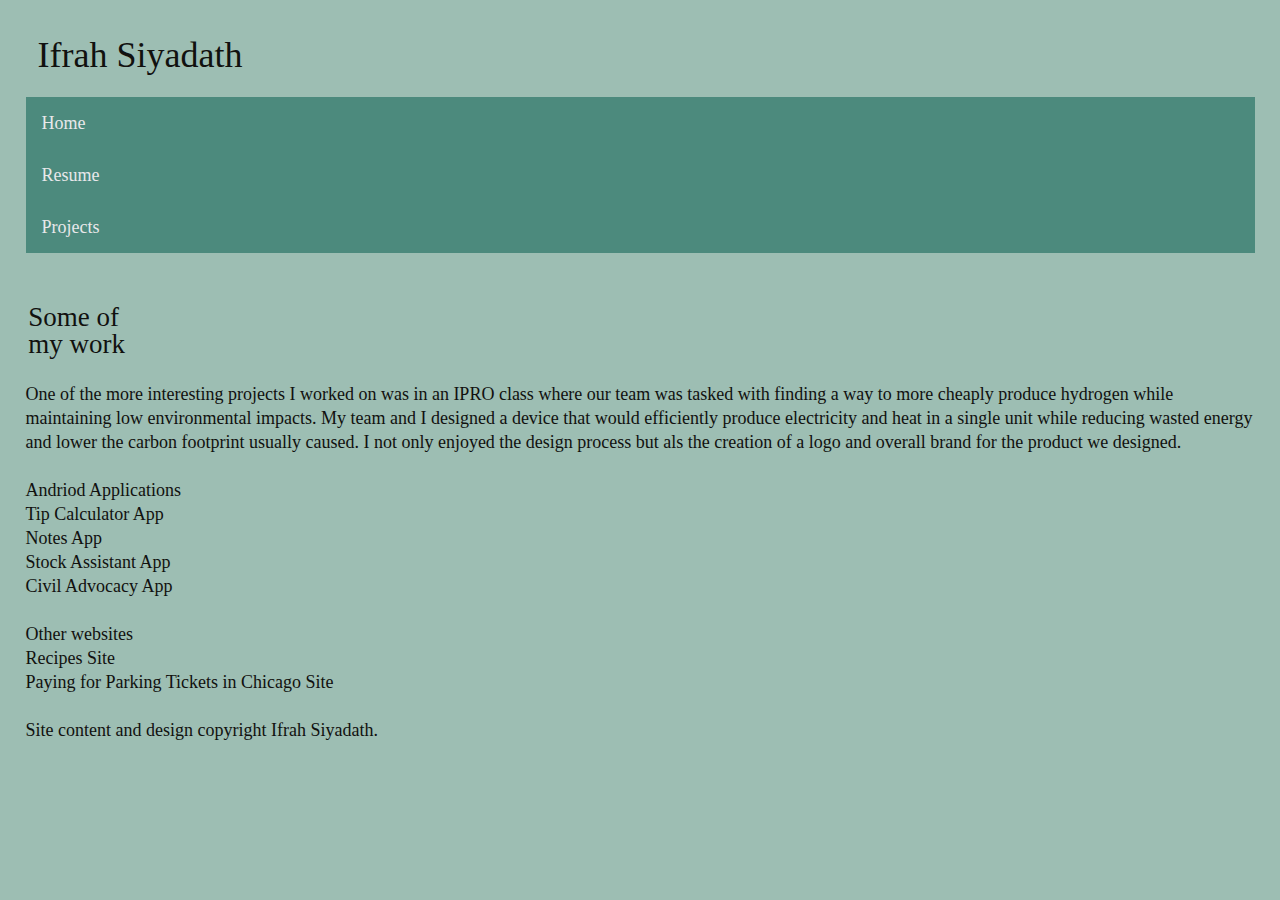
==== projects/index.html @ b67d9abb "Fix broken link from projects to ressume" ====
<!DOCTYPE html>
<html lang="en">
  <head>
    <meta charset="utf-8" />
    <meta name="viewport" content="width=device-widith, initial-scale=1.0, shrink-to-fit=no"/>
    <link rel="stylesheet" href="../assets/css/screen.css"/>
    <title>Projects: Ifrah Siyadath</title>
  </head>
  <body>
    <header id="header">
      <h1>Ifrah Siyadath</h1>
      <nav id="nav">
        <ul>
          <li><a href="../">Home</a></li>
          <li><a href="../resume">Resume</a></li>
          <li><a href="">Projects</a></li>
        </ul>
      </nav>
    </header>
    <main id="content">
      <article id="projects">
        <h2>Some of my work</h2>
        <p>One of the more interesting projects I worked on was in an IPRO class where our team was
          tasked with finding a way to more cheaply produce hydrogen while maintaining low environmental impacts.
          My team and I designed a device that would efficiently produce electricity and heat in a
          single unit while reducing wasted energy and lower the carbon footprint usually caused. I
          not only enjoyed the design process but als the creation of a logo and overall brand for
          the product we designed.</p>
        <h3>Andriod Applications</h3>
        <ul>
          <li>Tip Calculator App</li>
          <li>Notes App</li>
          <li>Stock Assistant App</li>
          <li>Civil Advocacy App</li>
        </ul>
        <h3>Other websites</h3>
        <ul>
          <li>Recipes Site</li>
          <li>Paying for Parking Tickets in Chicago Site</li>
        </ul>
    </article>
    </main>
    <footer id="footer">
      <p>Site content and design copyright Ifrah Siyadath.</p>
    </footer>

  </body>
</html>
---- assets/css/screen.css ----
/* http://meyerweb.com/eric/tools/css/reset/
   v2.0 | 20110126
   License: none (public domain)
*/
/* stylelint-disable */
a,abbr,acronym,address,applet,article,aside,audio,b,big,blockquote,body,canvas,caption,center,cite,code,dd,del,details,dfn,div,dl,dt,em,embed,fieldset,figcaption,figure,footer,form,h1,h2,h3,h4,h5,h6,header,hgroup,html,i,iframe,img,ins,kbd,label,legend,li,mark,menu,nav,object,ol,output,p,pre,q,ruby,s,samp,section,small,span,strike,strong,sub,summary,sup,table,tbody,td,tfoot,th,thead,time,tr,tt,u,ul,var,video{margin:0;padding:0;border:0;font:inherit;vertical-align:baseline}article,aside,details,figcaption,figure,footer,header,hgroup,main,menu,nav,section{display:block}html,.stylelint{line-height:1}body{line-height:inherit}ol,ul{list-style:none}blockquote,q{quotes:none}blockquote:after,blockquote:before,q:after,q:before{content:'';content:none}table{border-collapse:collapse;border-spacing:0}
/* stylelint-enable */
/* Begin site styles below */

html{
  font-size: 1.125em; /* 18/16px= 1.125 em */
  line-height: 1.33333333em;   /* 24/18= 1.33333333 */
  font-family: Georgia, "Times New Roman", Times, Roman, serif;
  padding: 0.66666667em; /* 16/24= 0.66666667em*/
  /*background-image: url("assets/img/cs_background.jpg");*/
  background-color: #9DBEB3;
  color: #11110F
}

h1 {
  font-size: 2em;
  line-height: 1em;
  padding: 0.333333em;
  text-align: left;
}

h2 {
  font-size: 1.5em;
  line-height: 1em;
  padding: 0.1em;
  width: 10%;
  text-align: left;
}

body {
  padding: 0.75em;
  margin: 0;
}


h1,
h2,
p,
ul,
nav {
  padding-bottom: 24px;
}

nav ul li a{
  padding-bottom: 0;
  display: block;
  color: #E8E8EA;
  text-align: left;
  padding: 14px 16px;
  text-decoration: none;
  background-color: #4C8A7D
}


/*
  A quick baseline grid overlay using css+svg.
  Inspired by [Basehold.it](https://basehold.it/). @author leshido
  1. Paste this at the *very* bottom of your CSS file.
  2. Change the `height` value on `<svg height="" ...>` to the value
     of your `line-height` (in pixels).
  3. Add `class="g"` to your `<html>` tag to display the grid.
 */

.g body { position: relative; }

.g body::after {
  background: url('data:image/svg+xml;utf8,<svg height="20" width="1" xmlns="http://www.w3.org/2000/svg"><rect width="1" height="0.5" style="fill:rgba(255, 0, 0, 0.3)" /></svg>') repeat top left;
  content: "";
  display: block;
  pointer-events: none;
  top: 0;
  right: 0;
  bottom: 0;
  left: 0;
  z-index: 9999;
  position: absolute;
}

.g body:active::after { display: none; }
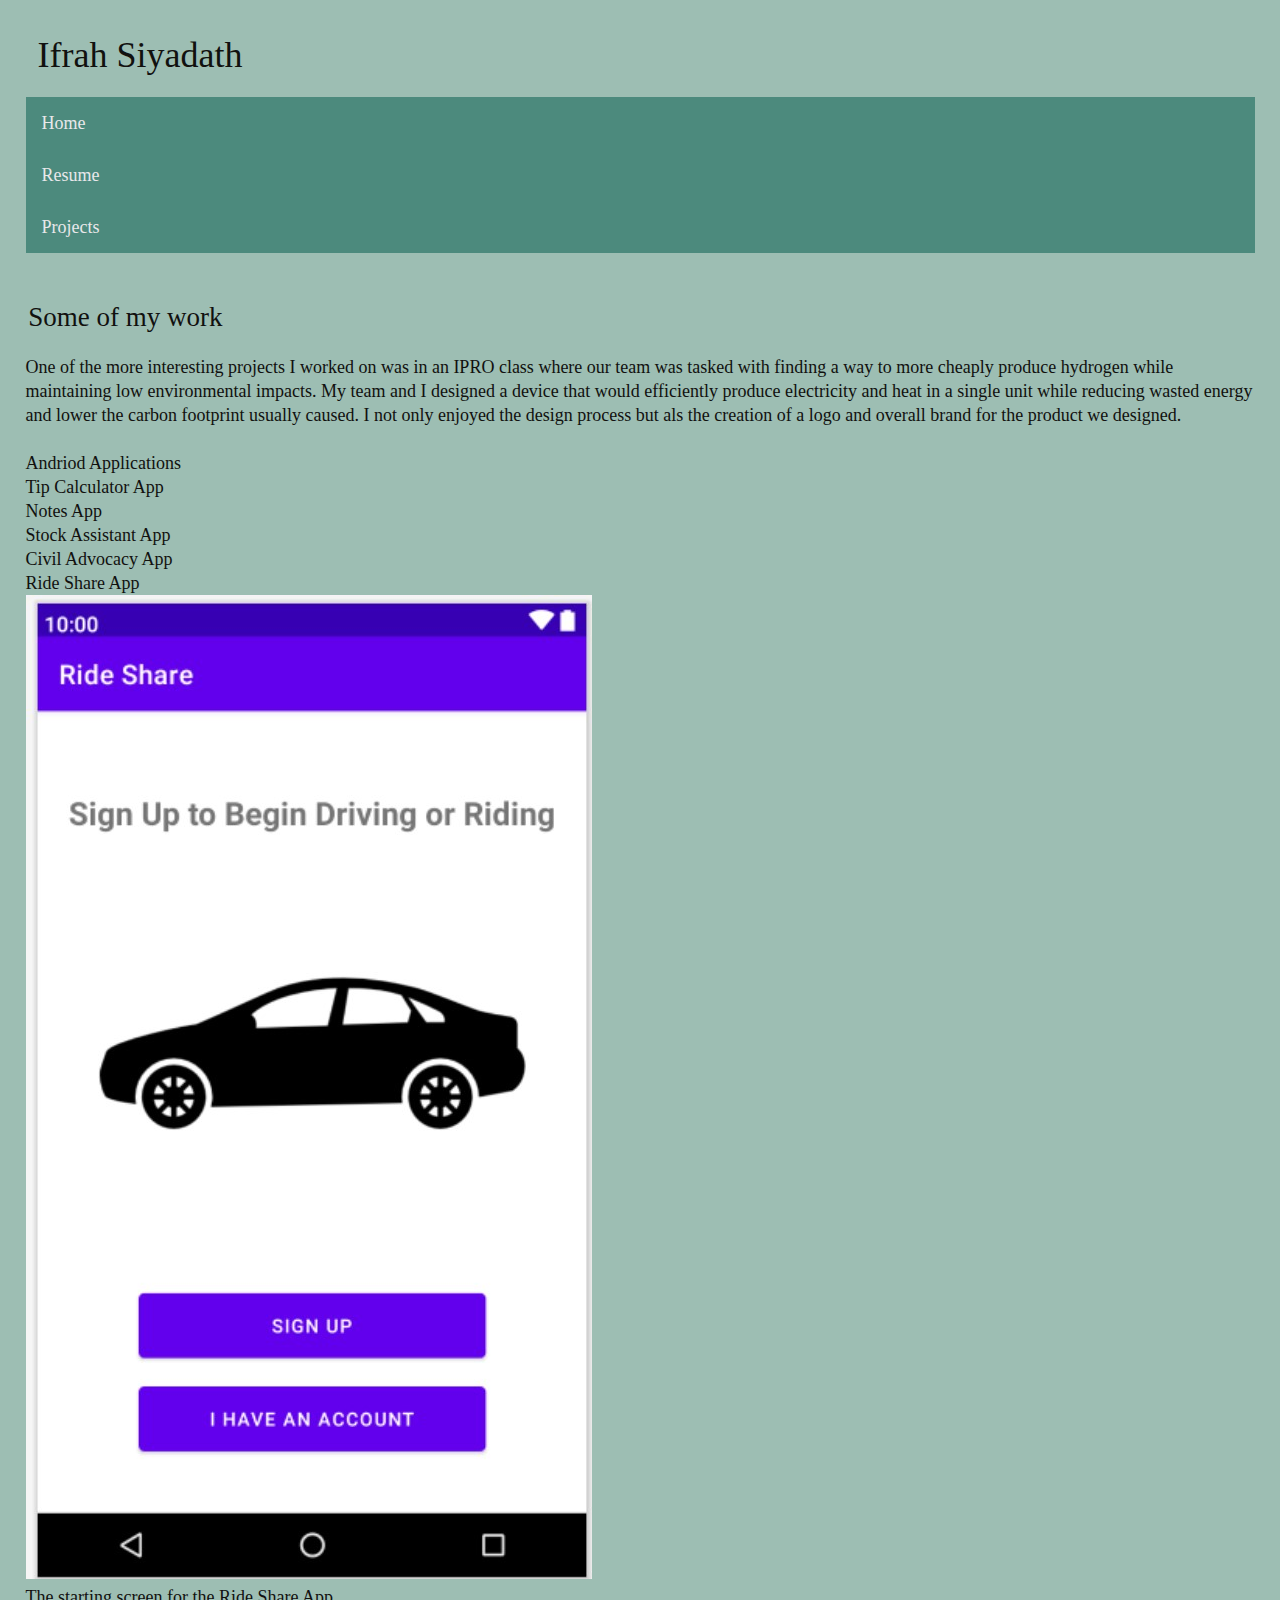
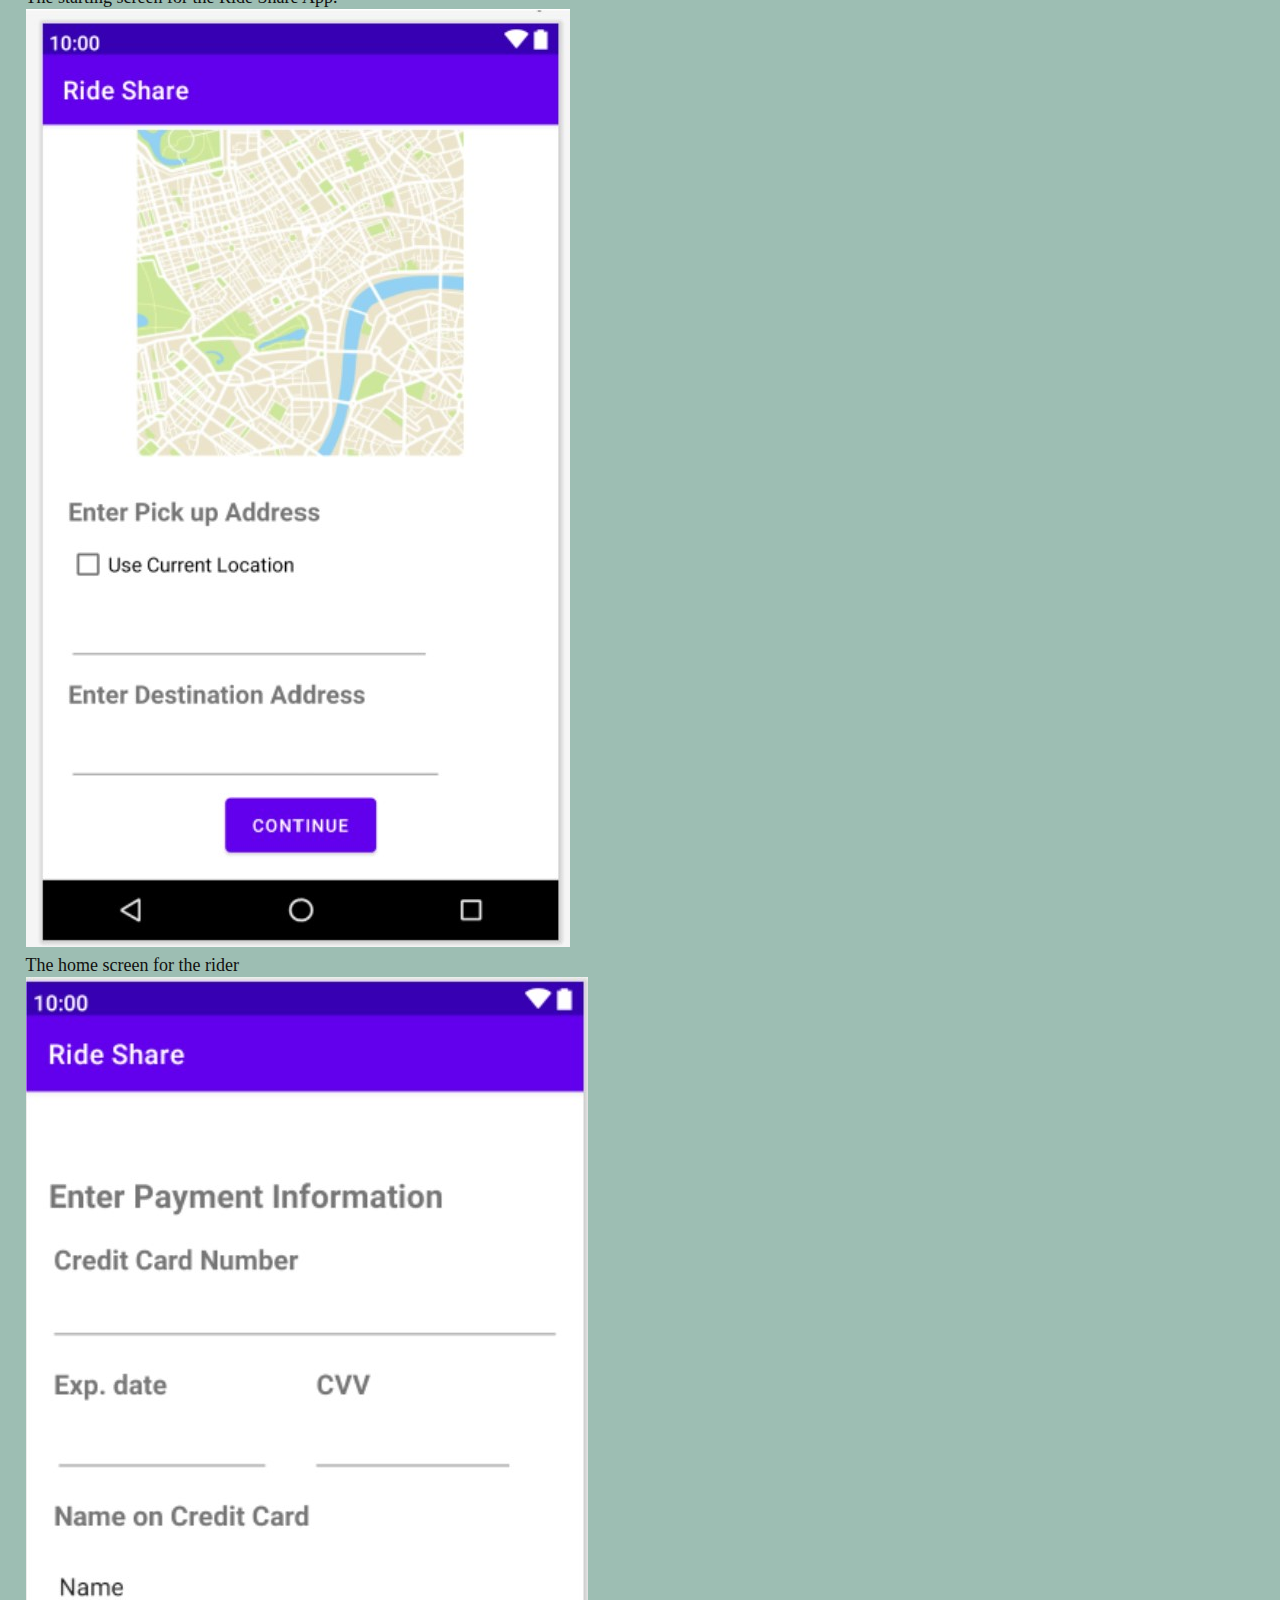
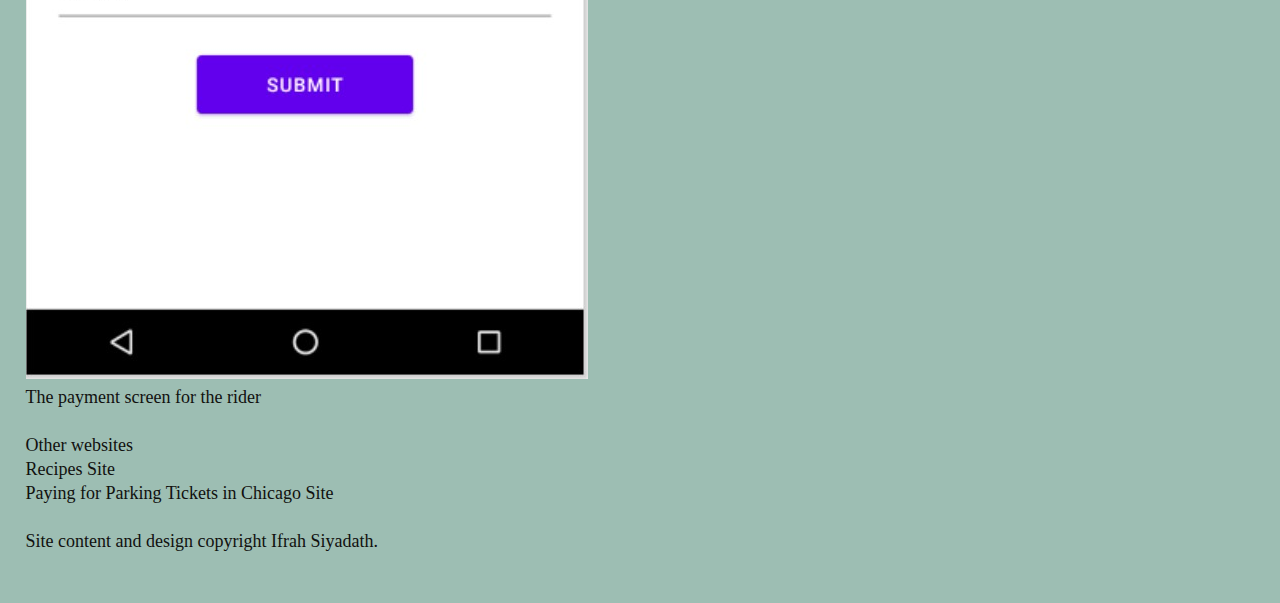
==== commit 0714fc28: "Add flexbox for home layout and images to projects page" ====
--- a/projects/index.html
+++ b/projects/index.html
@@ -32,6 +32,30 @@
           <li>Notes App</li>
           <li>Stock Assistant App</li>
           <li>Civil Advocacy App</li>
+          <li>Ride Share App
+            <figure id = "start">
+            <img src="../assets/img/RideShareAppStartScreen.jpg"
+            alt="The start screen for the ride share app!">
+            <figcaption>
+                The starting screen for the Ride Share App.
+            </figcaption>
+            </figure>
+            <figure id = "apphome">
+            <img src="../assets/img/RideShareAppRiderHomePage.jpg"
+            alt="The home screen for the ride share app!">
+            <figcaption>
+                The home screen for the rider
+            </figcaption>
+            </figure>
+            <figure id = "payment">
+            <img src="../assets/img/RideShareAppRiderPaymentPage.jpg"
+            alt="The payment screen for the ride share app!">
+            <figcaption>
+                The payment screen for the rider
+            </figcaption>
+            </figure>
+          </li>
+
         </ul>
         <h3>Other websites</h3>
         <ul>
--- a/assets/css/screen.css
+++ b/assets/css/screen.css
@@ -7,6 +7,17 @@
 /* stylelint-enable */
 /* Begin site styles below */
 
+#content {
+  display: flex;
+  flex-flow: column wrap;
+}
+
+#goals,
+#aboutme
+ {
+  flex: 1 0 auto;
+  height: 100vw;
+}
 html{
   font-size: 1.125em; /* 18/16px= 1.125 em */
   line-height: 1.33333333em;   /* 24/18= 1.33333333 */
@@ -28,7 +39,6 @@
   font-size: 1.5em;
   line-height: 1em;
   padding: 0.1em;
-  width: 10%;
   text-align: left;
 }
 
@@ -56,7 +66,26 @@
   background-color: #4C8A7D
 }
 
-
+/*MEDIA QUERIES */
+/*600/16px = 37.5em*/
+@media screen and (min-width: 37.5em) {
+  #content {
+    flex-flow: row wrap;
+  }
+  #goals,
+  #aboutme {
+    width: 50%;
+    height: 50vw;
+  }
+}
+/*800/16px = 50em */
+@media screen and (min-width: 50em) {
+  #goals,
+  #aboutme {
+    width: 33%;
+    height: 33vw;
+  }
+}
 /*
   A quick baseline grid overlay using css+svg.
   Inspired by [Basehold.it](https://basehold.it/). @author leshido
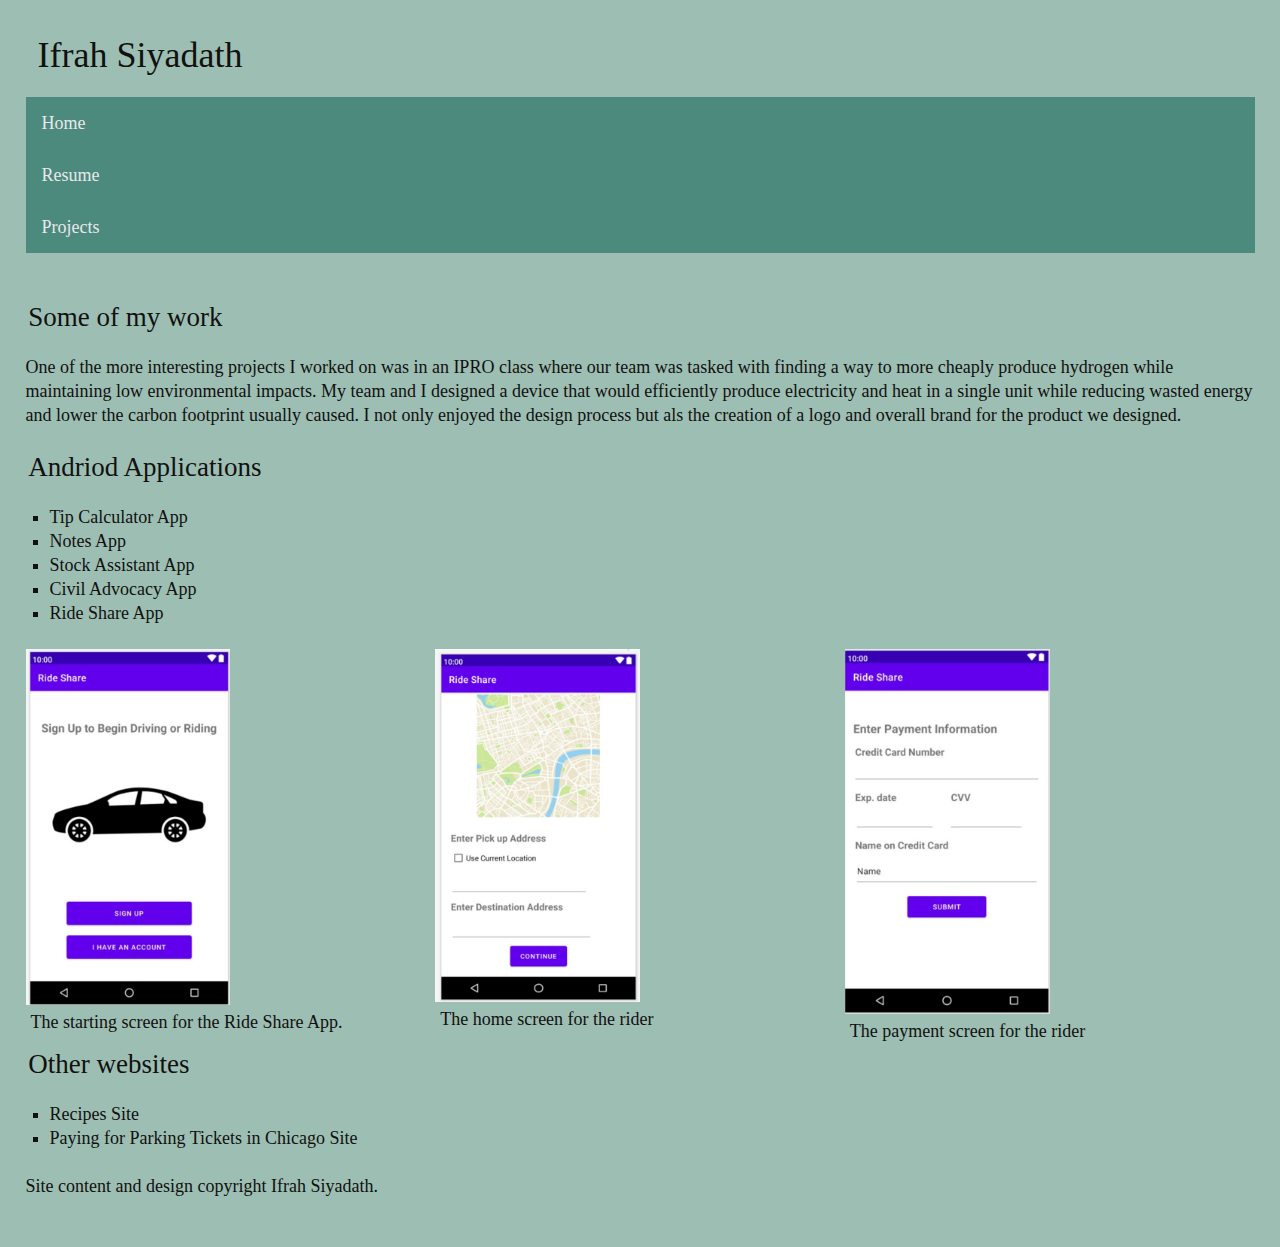
==== commit 155587c2: "Add flex layout for images and change list style on the project page" ====
--- a/projects/index.html
+++ b/projects/index.html
@@ -26,13 +26,15 @@
           single unit while reducing wasted energy and lower the carbon footprint usually caused. I
           not only enjoyed the design process but als the creation of a logo and overall brand for
           the product we designed.</p>
-        <h3>Andriod Applications</h3>
+        <h2>Andriod Applications</h2>
         <ul>
           <li>Tip Calculator App</li>
           <li>Notes App</li>
           <li>Stock Assistant App</li>
           <li>Civil Advocacy App</li>
-          <li>Ride Share App
+          <li>Ride Share App</li>
+        </ul>
+        <section id = "ridesharegallery">
             <figure id = "start">
             <img src="../assets/img/RideShareAppStartScreen.jpg"
             alt="The start screen for the ride share app!">
@@ -54,10 +56,8 @@
                 The payment screen for the rider
             </figcaption>
             </figure>
-          </li>
-
-        </ul>
-        <h3>Other websites</h3>
+          </section>
+        <h2>Other websites</h2>
         <ul>
           <li>Recipes Site</li>
           <li>Paying for Parking Tickets in Chicago Site</li>
--- a/assets/css/screen.css
+++ b/assets/css/screen.css
@@ -56,7 +56,7 @@
   padding-bottom: 24px;
 }
 
-nav ul li a{
+nav a{
   padding-bottom: 0;
   display: block;
   color: #E8E8EA;
@@ -65,6 +65,28 @@
   text-decoration: none;
   background-color: #4C8A7D
 }
+
+#projects li{
+  list-style-type: square;
+  margin-left: 24px;
+}
+
+img {
+  display: block;
+  width: 50%;
+}
+
+figcaption {
+    position: inherit;
+    bottom: 0;
+    width: 100%;
+    padding: 5px;
+  }
+#ridesharegallery{
+  display: flex;
+  flex-flow: row nowrap;
+}
+
 
 /*MEDIA QUERIES */
 /*600/16px = 37.5em*/
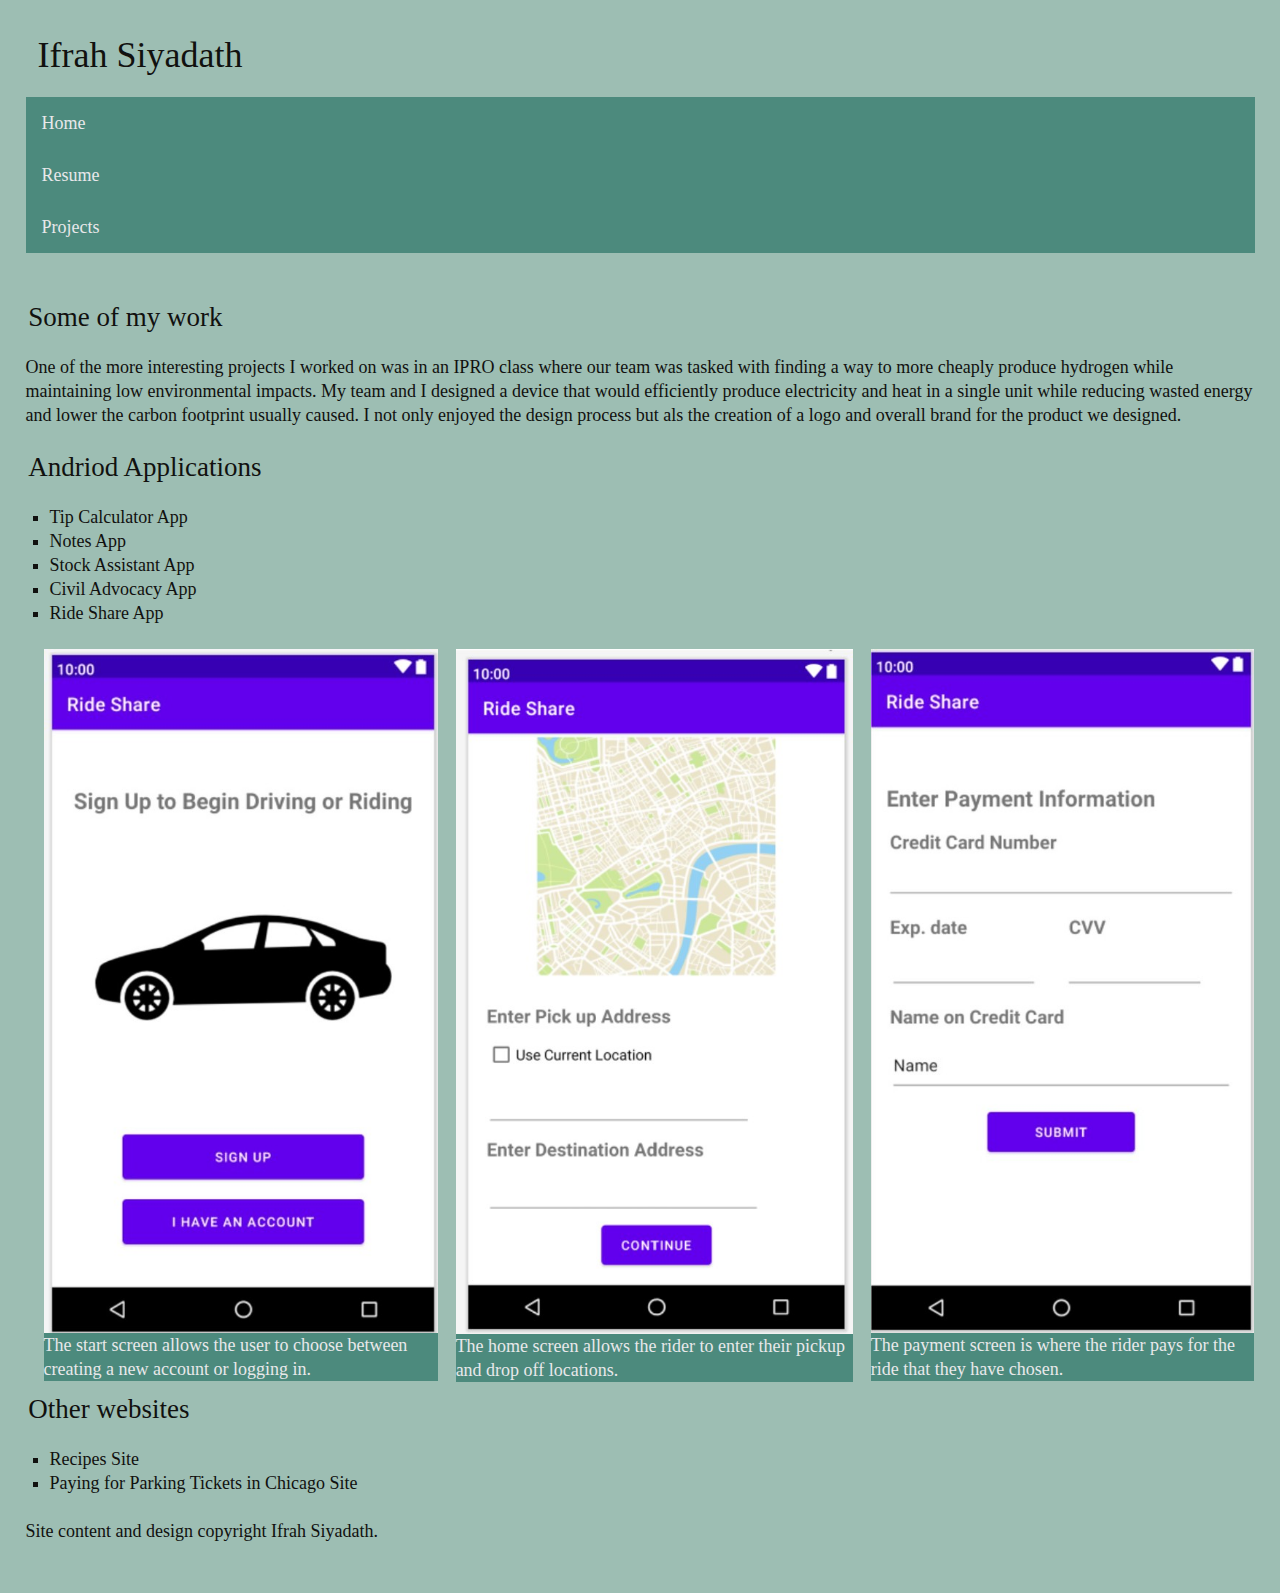
==== commit e6352d90: "Change image sizes and fix flex layout" ====
--- a/projects/index.html
+++ b/projects/index.html
@@ -19,50 +19,63 @@
     </header>
     <main id="content">
       <article id="projects">
-        <h2>Some of my work</h2>
-        <p>One of the more interesting projects I worked on was in an IPRO class where our team was
-          tasked with finding a way to more cheaply produce hydrogen while maintaining low environmental impacts.
-          My team and I designed a device that would efficiently produce electricity and heat in a
-          single unit while reducing wasted energy and lower the carbon footprint usually caused. I
-          not only enjoyed the design process but als the creation of a logo and overall brand for
-          the product we designed.</p>
-        <h2>Andriod Applications</h2>
-        <ul>
-          <li>Tip Calculator App</li>
-          <li>Notes App</li>
-          <li>Stock Assistant App</li>
-          <li>Civil Advocacy App</li>
-          <li>Ride Share App</li>
+        <section id="projectandapps">
+          <h2>Some of my work</h2>
+          <p>One of the more interesting projects I worked on was in an IPRO class where our team was
+            tasked with finding a way to more cheaply produce hydrogen while maintaining low environmental impacts.
+            My team and I designed a device that would efficiently produce electricity and heat in a
+            single unit while reducing wasted energy and lower the carbon footprint usually caused. I
+            not only enjoyed the design process but als the creation of a logo and overall brand for
+            the product we designed.</p>
+          <h2>Andriod Applications</h2>
+          <ul>
+            <li>Tip Calculator App</li>
+            <li>Notes App</li>
+            <li>Stock Assistant App</li>
+            <li>Civil Advocacy App</li>
+            <li>Ride Share App</li>
+          </ul>
+      </section>
+        <ul class="ridesharegallery">
+          <li>
+            <figure id = "start">
+              <img
+                src="../assets/img/RideShareAppStartScreen.jpg"
+                alt="The start screen for the ride share app."/>
+              <figcaption>
+                The start screen allows the user to choose between creating a new account or logging in.
+              </figcaption>
+            </figure>
+          </li>
+          <li>
+            <figure id = "apphome">
+              <img
+                src="../assets/img/RideShareAppRiderHomePage.jpg"
+                alt="The home screen for the ride share app."/>
+              <figcaption>
+                The home screen allows the rider to enter their pickup and drop off locations.
+              </figcaption>
+            </figure>
+          </li>
+          <li>
+            <figure id = "payment">
+              <img
+                src="../assets/img/RideShareAppRiderPaymentPage.jpg"
+                alt="The payment screen for the ride share app."/>
+              <figcaption>
+                The payment screen is where the rider pays for the ride that they have chosen.
+              </figcaption>
+            </figure>
+          <li>
         </ul>
-        <section id = "ridesharegallery">
-            <figure id = "start">
-            <img src="../assets/img/RideShareAppStartScreen.jpg"
-            alt="The start screen for the ride share app!">
-            <figcaption>
-                The starting screen for the Ride Share App.
-            </figcaption>
-            </figure>
-            <figure id = "apphome">
-            <img src="../assets/img/RideShareAppRiderHomePage.jpg"
-            alt="The home screen for the ride share app!">
-            <figcaption>
-                The home screen for the rider
-            </figcaption>
-            </figure>
-            <figure id = "payment">
-            <img src="../assets/img/RideShareAppRiderPaymentPage.jpg"
-            alt="The payment screen for the ride share app!">
-            <figcaption>
-                The payment screen for the rider
-            </figcaption>
-            </figure>
-          </section>
         <h2>Other websites</h2>
-        <ul>
-          <li>Recipes Site</li>
-          <li>Paying for Parking Tickets in Chicago Site</li>
-        </ul>
-    </article>
+        <section id="websites">
+          <ul>
+            <li>Recipes Site</li>
+            <li>Paying for Parking Tickets in Chicago Site</li>
+          </ul>
+      </section>
+      </article>
     </main>
     <footer id="footer">
       <p>Site content and design copyright Ifrah Siyadath.</p>
--- a/assets/css/screen.css
+++ b/assets/css/screen.css
@@ -66,27 +66,36 @@
   background-color: #4C8A7D
 }
 
-#projects li{
+#projectandapps li, #websites li{
   list-style-type: square;
   margin-left: 24px;
 }
 
+.ridesharegallery {
+  display: flex;
+  /*flex-flow: row nowrap;
+  margin-bottom: 1em; */
+}
+
 img {
   display: block;
-  width: 50%;
+  max-width: 100%;
+}
+
+figure{
+  flex: 33.33%;
+  position: relative;
+  padding-left: 1em;
+  padding-bottom: 2em;
 }
 
 figcaption {
-    position: inherit;
-    bottom: 0;
-    width: 100%;
-    padding: 5px;
+  position: absolute;
+  bottom: 0
+  padding: 1em;
+  background: #4C8A7D;
+  color: #E8E8EA;
   }
-#ridesharegallery{
-  display: flex;
-  flex-flow: row nowrap;
-}
-
 
 /*MEDIA QUERIES */
 /*600/16px = 37.5em*/
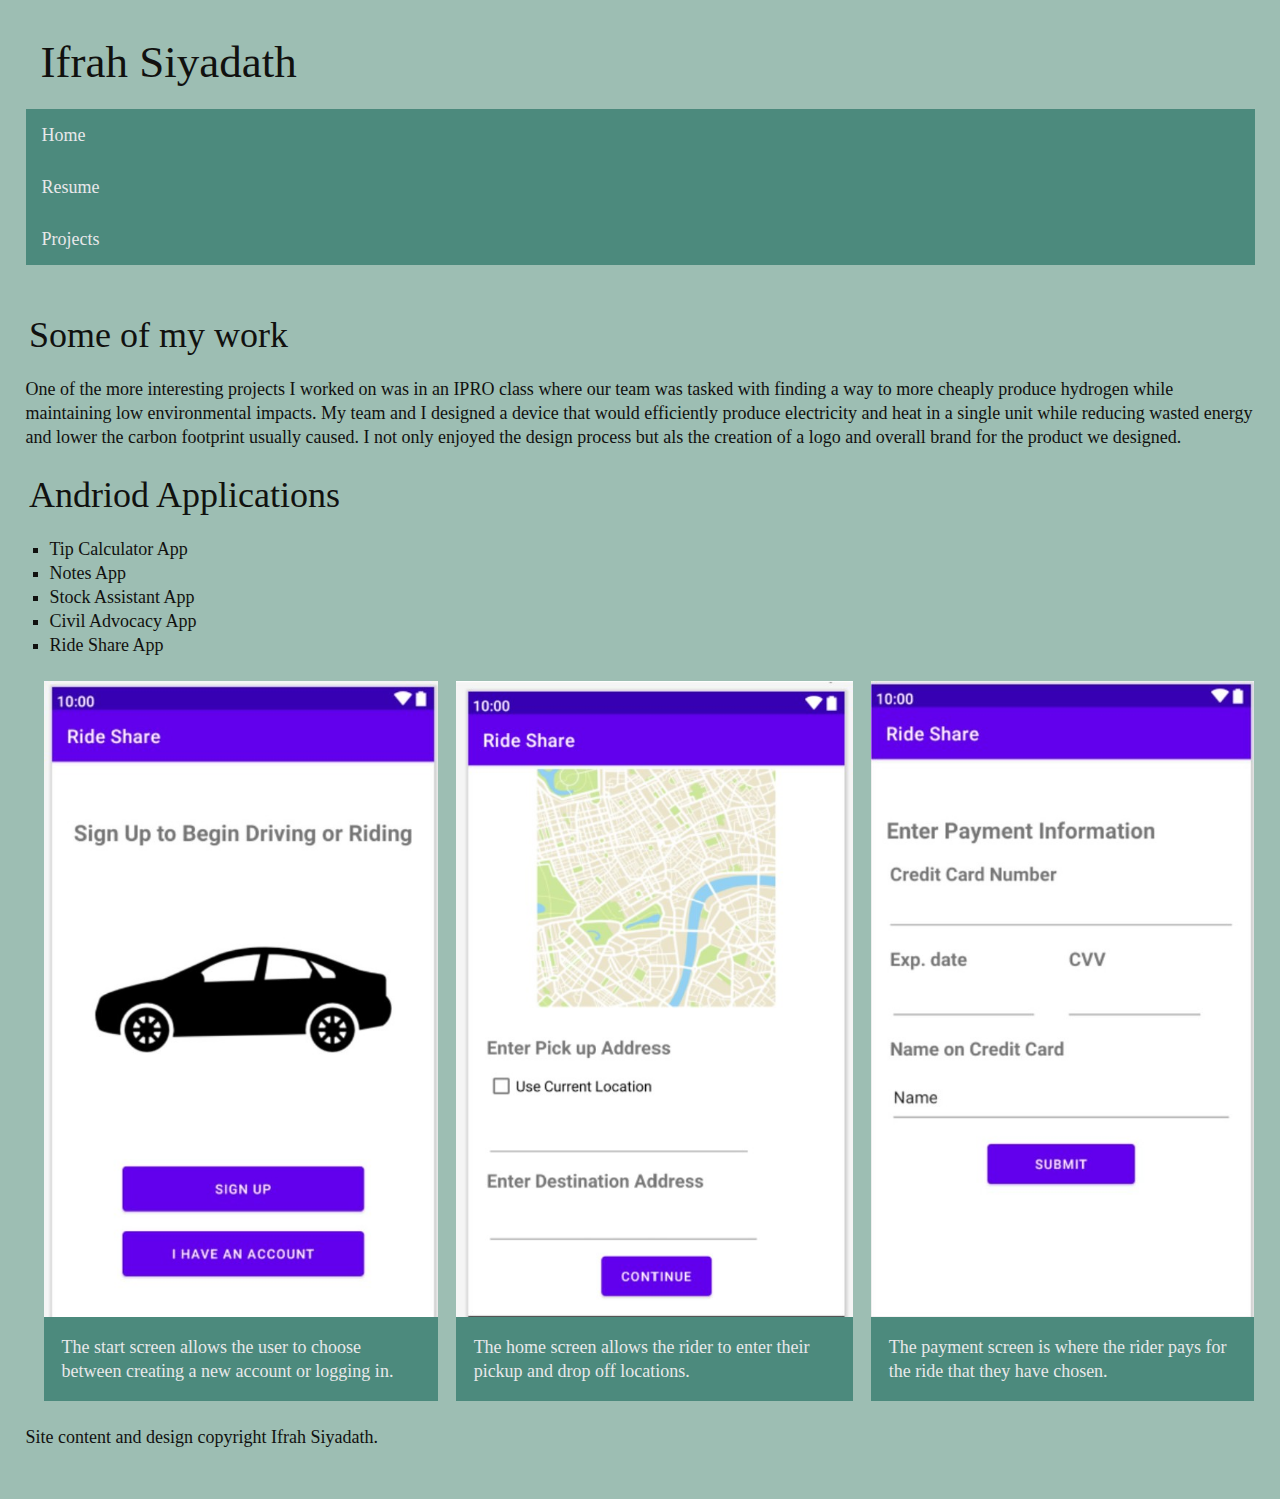
==== commit a34024c1: "Revalidate css" ====
--- a/projects/index.html
+++ b/projects/index.html
@@ -68,12 +68,6 @@
             </figure>
           <li>
         </ul>
-        <h2>Other websites</h2>
-        <section id="websites">
-          <ul>
-            <li>Recipes Site</li>
-            <li>Paying for Parking Tickets in Chicago Site</li>
-          </ul>
       </section>
       </article>
     </main>
--- a/assets/css/screen.css
+++ b/assets/css/screen.css
@@ -29,13 +29,20 @@
 }
 
 h1 {
-  font-size: 2em;
+  font-size: 2.5em;
   line-height: 1em;
   padding: 0.333333em;
   text-align: left;
 }
 
 h2 {
+  font-size: 2em;
+  line-height: 1em;
+  padding: 0.1em;
+  text-align: left;
+}
+
+h3 {
   font-size: 1.5em;
   line-height: 1em;
   padding: 0.1em;
@@ -46,7 +53,6 @@
   padding: 0.75em;
   margin: 0;
 }
-
 
 h1,
 h2,
@@ -91,7 +97,7 @@
 
 figcaption {
   position: absolute;
-  bottom: 0
+  bottom: 0;
   padding: 1em;
   background: #4C8A7D;
   color: #E8E8EA;
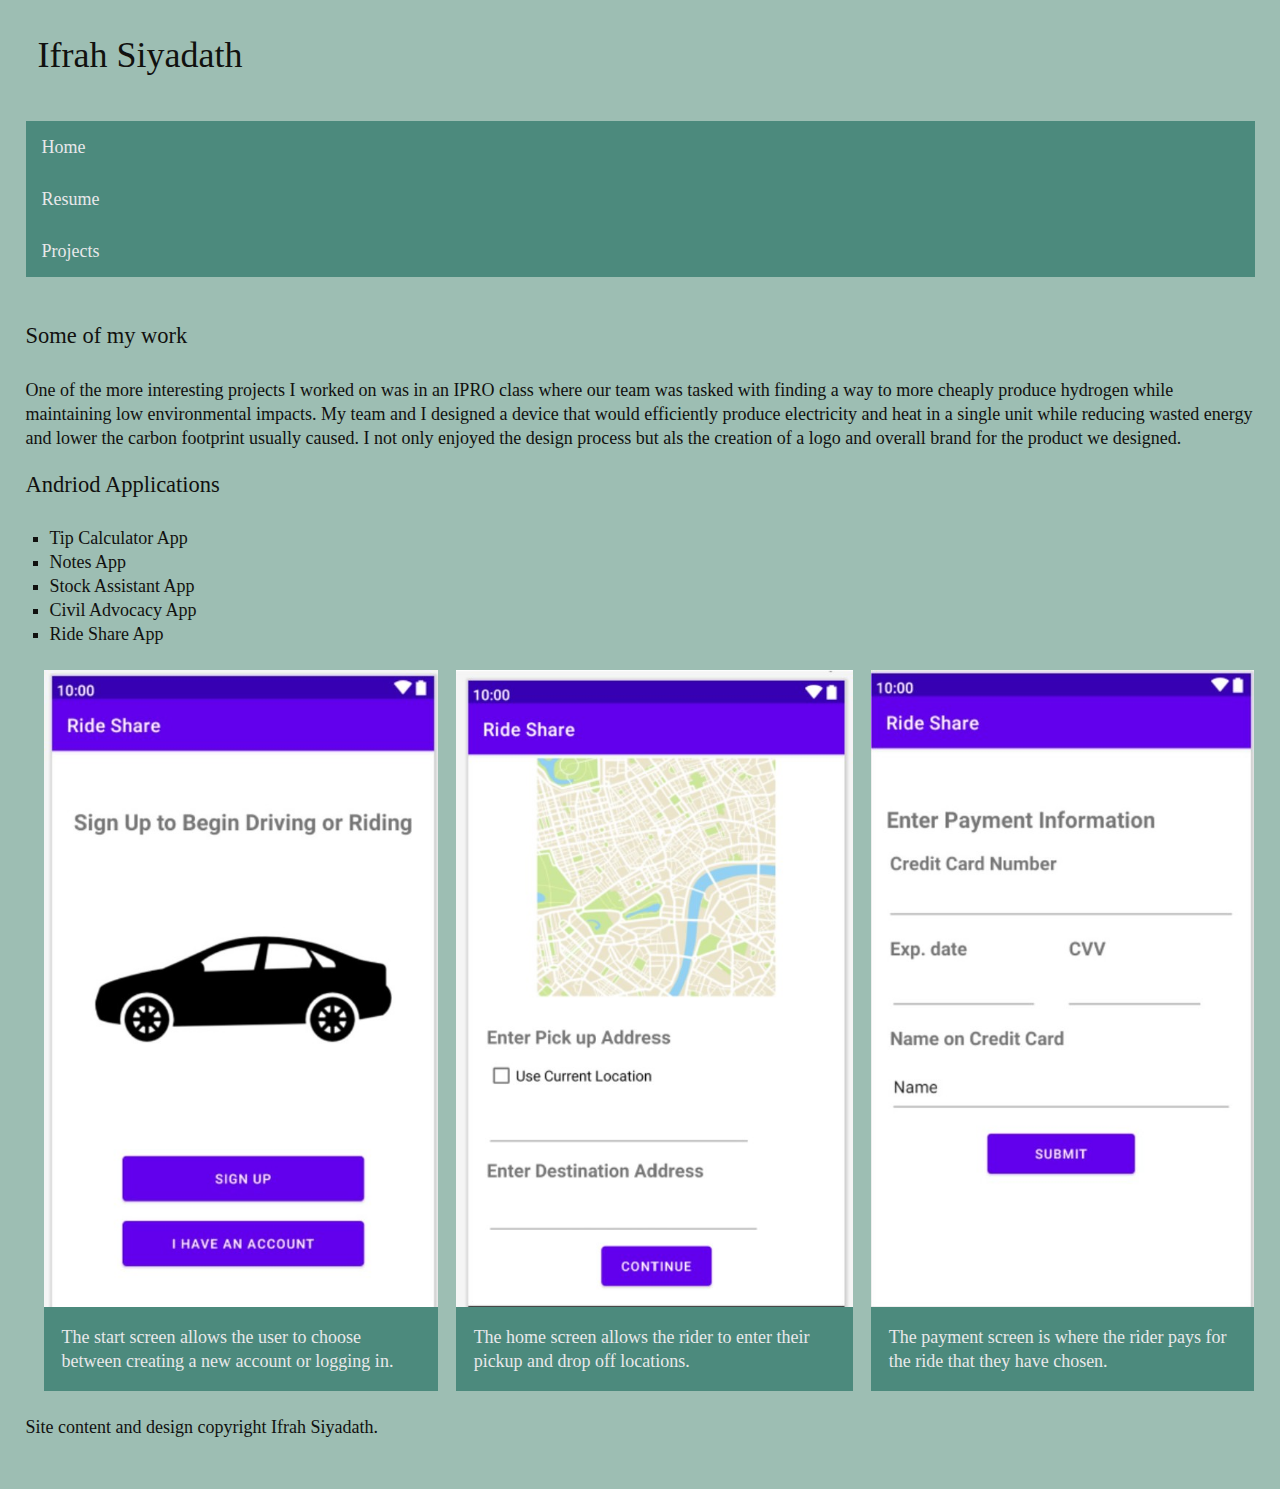
==== commit 9e9c1e33: "Fix htmllinter errors" ====
--- a/projects/index.html
+++ b/projects/index.html
@@ -19,26 +19,26 @@
     </header>
     <main id="content">
       <article id="projects">
-        <section id="projectandapps">
           <h2>Some of my work</h2>
-          <p>One of the more interesting projects I worked on was in an IPRO class where our team was
-            tasked with finding a way to more cheaply produce hydrogen while maintaining low environmental impacts.
-            My team and I designed a device that would efficiently produce electricity and heat in a
-            single unit while reducing wasted energy and lower the carbon footprint usually caused. I
-            not only enjoyed the design process but als the creation of a logo and overall brand for
-            the product we designed.</p>
-          <h2>Andriod Applications</h2>
-          <ul>
-            <li>Tip Calculator App</li>
-            <li>Notes App</li>
-            <li>Stock Assistant App</li>
-            <li>Civil Advocacy App</li>
-            <li>Ride Share App</li>
-          </ul>
+          <section id="projectandapps">
+            <p>One of the more interesting projects I worked on was in an IPRO class where our team was
+              tasked with finding a way to more cheaply produce hydrogen while maintaining low environmental impacts.
+              My team and I designed a device that would efficiently produce electricity and heat in a
+              single unit while reducing wasted energy and lower the carbon footprint usually caused. I
+              not only enjoyed the design process but als the creation of a logo and overall brand for
+              the product we designed.</p>
+            <h2>Andriod Applications</h2>
+            <ul>
+              <li>Tip Calculator App</li>
+              <li>Notes App</li>
+              <li>Stock Assistant App</li>
+              <li>Civil Advocacy App</li>
+              <li>Ride Share App</li>
+            </ul>
       </section>
         <ul class="ridesharegallery">
           <li>
-            <figure id = "start">
+            <figure id="start">
               <img
                 src="../assets/img/RideShareAppStartScreen.jpg"
                 alt="The start screen for the ride share app."/>
@@ -48,7 +48,7 @@
             </figure>
           </li>
           <li>
-            <figure id = "apphome">
+            <figure id="apphome">
               <img
                 src="../assets/img/RideShareAppRiderHomePage.jpg"
                 alt="The home screen for the ride share app."/>
@@ -58,7 +58,7 @@
             </figure>
           </li>
           <li>
-            <figure id = "payment">
+            <figure id="payment">
               <img
                 src="../assets/img/RideShareAppRiderPaymentPage.jpg"
                 alt="The payment screen for the ride share app."/>
@@ -66,9 +66,8 @@
                 The payment screen is where the rider pays for the ride that they have chosen.
               </figcaption>
             </figure>
-          <li>
+          </li>
         </ul>
-      </section>
       </article>
     </main>
     <footer id="footer">
--- a/assets/css/screen.css
+++ b/assets/css/screen.css
@@ -13,44 +13,42 @@
 }
 
 #goals,
-#aboutme
- {
+#aboutme {
   flex: 1 0 auto;
   height: 100vw;
 }
-html{
+
+html {
   font-size: 1.125em; /* 18/16px= 1.125 em */
   line-height: 1.33333333em;   /* 24/18= 1.33333333 */
   font-family: Georgia, "Times New Roman", Times, Roman, serif;
   padding: 0.66666667em; /* 16/24= 0.66666667em*/
   /*background-image: url("assets/img/cs_background.jpg");*/
   background-color: #9DBEB3;
-  color: #11110F
+  color: #11110F;
 }
 
 h1 {
-  font-size: 2.5em;
-  line-height: 1em;
-  padding: 0.333333em;
+  font-size: 2em; /*32/16px = 2em */
+  line-height: 1em; /*16/16px = 1em */
+  padding: 0.333333em; /*16/48px = 0.333333em */
   text-align: left;
 }
 
 h2 {
-  font-size: 2em;
-  line-height: 1em;
-  padding: 0.1em;
+  font-size: 1.25em; /*20/16px = 1.25em */
+  line-height: 1em; /*16/16px = 1 */
   text-align: left;
 }
 
 h3 {
-  font-size: 1.5em;
-  line-height: 1em;
-  padding: 0.1em;
+  font-size: 1.1875em; /*19/16px = 1.1875em*/
+  line-height: 1em; /*16/16px = 1 */
   text-align: left;
 }
 
 body {
-  padding: 0.75em;
+  padding: 0.75em; /*12/16 px = 0.75em */
   margin: 0;
 }
 
@@ -59,28 +57,31 @@
 p,
 ul,
 nav {
-  padding-bottom: 24px;
+  padding-bottom: 1.33333333em;   /* 24/18= 1.33333333 */
 }
 
-nav a{
+nav a {
   padding-bottom: 0;
   display: block;
   color: #E8E8EA;
   text-align: left;
-  padding: 14px 16px;
+  padding: 0.77777778em 0.8888888889em;    /*14/18= 0.7777778em 16/18px - 0.8888888889em*/
   text-decoration: none;
-  background-color: #4C8A7D
+  background-color: #4C8A7D;
 }
 
-#projectandapps li, #websites li{
+#projectandapps li,
+#websites li,
+#education li,
+#coursework li,
+#skills li,
+#experience li {
   list-style-type: square;
-  margin-left: 24px;
+  margin-left: 1.33333333em;   /* 24/18= 1.33333333 */
 }
 
 .ridesharegallery {
   display: flex;
-  /*flex-flow: row nowrap;
-  margin-bottom: 1em; */
 }
 
 img {
@@ -88,20 +89,20 @@
   max-width: 100%;
 }
 
-figure{
+figure {
   flex: 33.33%;
   position: relative;
-  padding-left: 1em;
-  padding-bottom: 2em;
+  padding-left: 1em; /*16/16px = 1em*/
+  padding-bottom: 2em; /*32/16px = 2em*/
 }
 
 figcaption {
   position: absolute;
   bottom: 0;
-  padding: 1em;
+  padding: 1em; /*16/16px = 1em */
   background: #4C8A7D;
   color: #E8E8EA;
-  }
+}
 
 /*MEDIA QUERIES */
 /*600/16px = 37.5em*/
